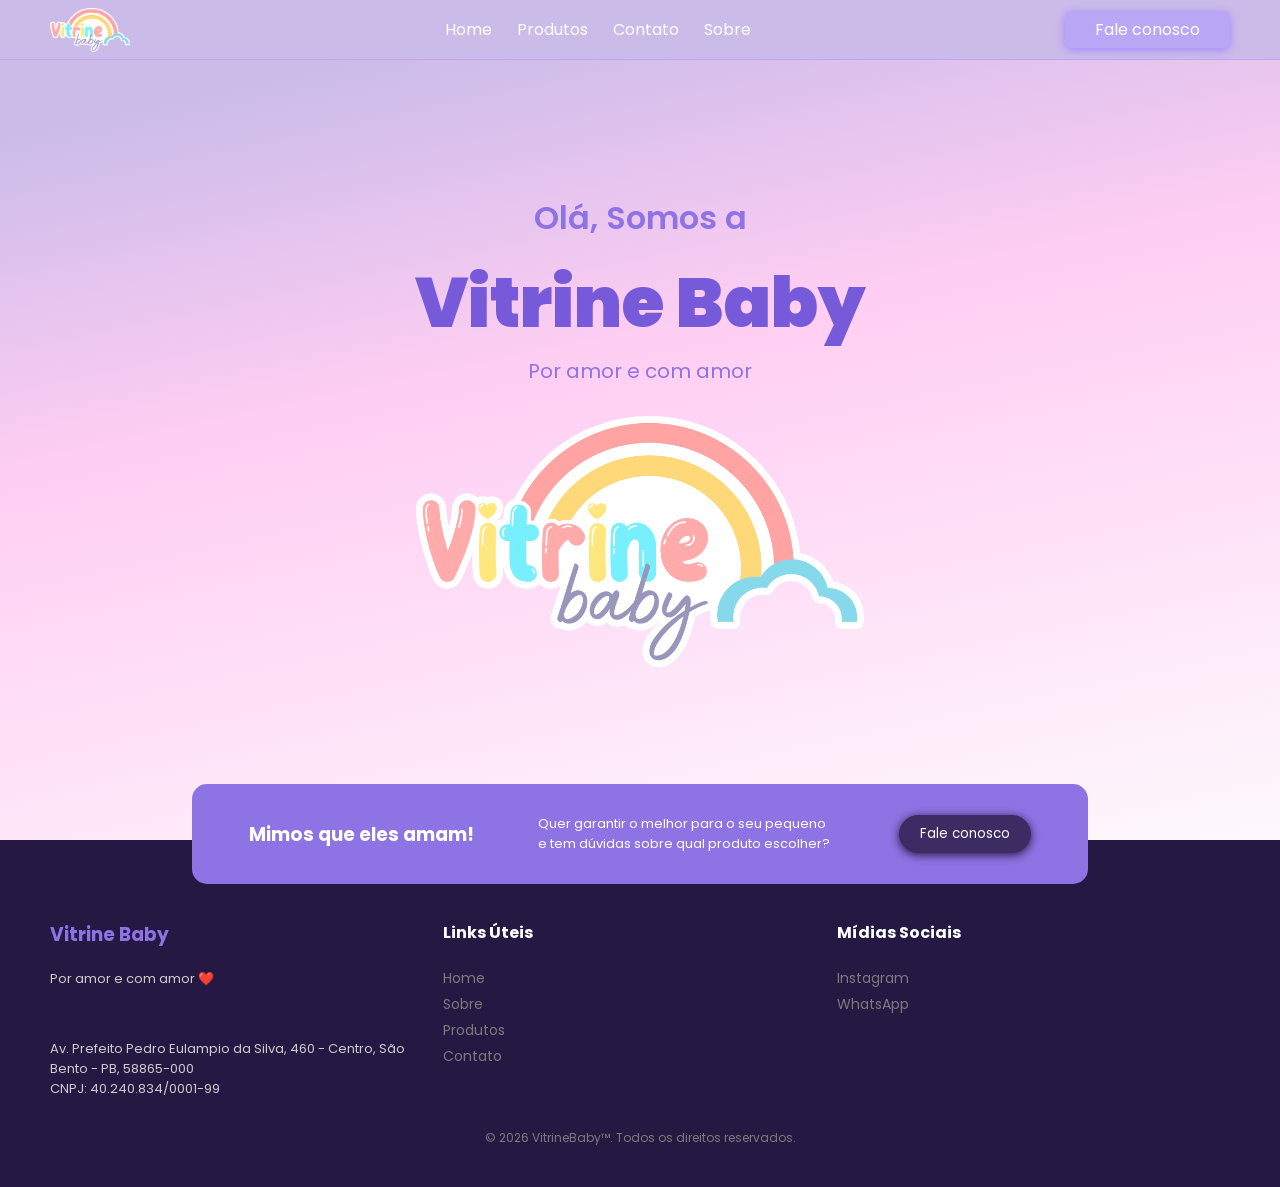
==== index.html @ b2b53bae "Add files via upload" ====
<!doctype html>
<html lang="pt-br">
  <head>
    <meta charset="UTF-8" />
    <meta name="viewport" content="width=device-width, initial-scale=1.0" />
    <link
      href="https://unpkg.com/boxicons@2.1.4/css/boxicons.min.css"
      rel="stylesheet"
    />
    <link rel="stylesheet" href="style.css" />
    <link rel="icon" type="image/png" href="assets/logo.png" />
    <title>Vitrine Baby | Enxoval e Moda Infantil</title>
  </head>

  <body>
    <div class="navbar">
      <div class="logo">
        <a href="../">
          <img src="../assets/logo.png" />
        </a>
      </div>

      <div class="bx bx-menu" id="menu-icon"></div>
      <ul>
        <li><a href="/">Home</a></li>
        <li><a href="produtos/">Produtos</a></li>
        <li><a href="contato/">Contato</a></li>
        <li><a href="sobre/">Sobre</a></li>
      </ul>
      <a
        href="https://api.whatsapp.com/send?phone=5583999022824&text=Ol%C3%A1%2C+eu+vim+pelo+site"
        target="_blank"
        ><button class="hire-btn">Fale conosco</button></a
      >
    </div>

    <div class="main">
      <h4>Olá, Somos a</h4>
      <p class="title">Vitrine Baby</p>
      <p class="subtitle">
        Por amor e com amor
      </p>
      <img src="assets/logo.png" />
    </div>

    <footer>
      <div class="start">
        <h3>Mimos que eles amam!</h3>
        <p>
          Quer garantir o melhor para o seu pequeno e tem dúvidas sobre qual produto escolher?
        </p>
        <a
          href="https://api.whatsapp.com/send?phone=5583999022824&text=Ol%C3%A1%2C+eu+vim+pelo+site"
          target="_blank"
        >
          <button>Fale conosco</button>
        </a>
      </div>

      <div class="cols">
        <div class="about-col">
          <h3>Vitrine Baby</h3>
          <p>Por amor e com amor ❤️</p>
          <br />
          <br />
          <p>
            Av. Prefeito Pedro Eulampio da Silva, 460 - Centro, São Bento - PB,
            58865-000
          </p>
          <p>CNPJ: 40.240.834/0001-99</p>
        </div>

        <div class="links-col">
          <h4>Links Úteis</h4>
          <a href="/">Home</a>
          <a href="/sobre/">Sobre</a>
          <a href="/produtos/">Produtos</a>
          <a href="/contato/">Contato</a>
        </div>

        <div class="links-col">
          <h4>Mídias Sociais</h4>
          <a href="https://www.instagram.com/vitrinebaby_/" target="_blank"
            >Instagram</a
          >
          <a
            href="https://api.whatsapp.com/send?phone=5583999022824&text=Ol%C3%A1%2C+eu+vim+pelo+site"
            target="_blank"
            >WhatsApp</a
          >
        </div>
      </div>
      <div class="direitos">
        © 2026 VitrineBaby™. Todos os direitos reservados.
      </div>
    </footer>
    <script src="script.js"></script>
  </body>
</html>
---- style.css ----
@import url("https://fonts.googleapis.com/css2?family=Poppins:wght@300;400;500;600;700&display=swap");

* {
  margin: 0;
  padding: 0;
  box-sizing: border-box;
  font-family: "Poppins", sans-serif;
}

body {
  min-height: 100vh;
  background-image:
    url("assets/osso.svg"),
    linear-gradient(
      168deg,
      rgba(202, 187, 233, 1) 11%,
      rgba(255, 206, 243, 1) 41%,
      rgba(253, 253, 253, 1) 100%
    );
  background-repeat: repeat, no-repeat;
  background-size:
    150px auto,
    cover;
  background-position:
    0 0,
    0 0;
  background-attachment: fixed;
}

body::-webkit-scrollbar {
  width: 12px;
}
body::-webkit-scrollbar-track {
  background: #292b2e;
}
body::-webkit-scrollbar-thumb {
  background-color: #171a1d;
  border-radius: 10px;
}

.navbar {
  position: fixed;
  top: 0;
  left: 0;
  width: 100%;
  background-color: #cabbe9;
  border-bottom: #c0a4f8 solid 1px;
  display: flex;
  align-items: center;
  justify-content: space-between;
  height: 60px;
  padding: 0 50px;
  z-index: 1000;
}

.navbar .logo {
  display: flex;
  align-items: center;
}
.navbar .logo img {
  width: 80px;
  height: auto;
  margin-top: 8px;
}

.navbar #menu-icon {
  font-size: 36px;
  color: #8e73e4;
  cursor: pointer;
  display: none;
  margin-left: auto;
}

.navbar ul {
  display: flex;
}
.navbar ul li {
  list-style: none;
}
.navbar ul li a {
  text-decoration: none;
  color: #fff;
  font-size: 16px;
  margin-right: 25px;
  transition: color 0.3s ease;
}
.navbar ul li:hover a {
  color: #8e73e4;
}
.navbar ul li:last-child a {
  margin: 0;
}

.hire-btn {
  background: #b9a7f5;
  color: #fff;
  padding: 6px 30px;
  border: none;
  font-size: 16px;
  cursor: pointer;
  border-radius: 6px;
  transition: background-color 0.4s ease;
  box-shadow: #a387ff 0px 2px 8px;
}
.hire-btn:hover {
  background: #876ddd;
  color: #fff;
}

.main {
  height: 640px;
  display: flex;
  flex-direction: column;
  align-items: center;
  justify-content: center;
  margin-top: 100px;
}

.main h4 {
  font-size: 32px;
  color: #8e73e4;
  font-weight: 600;
  margin-top: 20px;
}
.main p.title {
  font-size: 70px;
  font-weight: 900;
  color: #775ada;
  margin-top: 8px;
}
.main p.subtitle {
  font-size: 20px;
  color: #8e73e4;
}
.main img {
  width: 35%;
  height: auto;
  margin-top: 30px;
}

footer {
  position: relative;
  background: #251842;
  padding: 80px 50px 40px;
  margin-top: 100px;
}

footer .start {
  display: flex;
  align-items: center;
  justify-content: space-around;
  position: absolute;
  background-color: #8e73e4;
  color: #fff;
  padding: 30px 25px;
  border-radius: 15px;
  width: 70%;
  top: -16%;
  left: 15%;
}

footer .start p {
  font-size: 13px;
  width: 35%;
  color: #fff;
}
footer .start button {
  background: #3d2b63;
  border: 1px solid #3d2b63;
  color: #fff;
  cursor: pointer;
  padding: 8px 20px;
  border-radius: 100px;
  transition: all 0.4s ease;
  box-shadow: #251842 0px 2px 10px;
}
footer .start button:hover {
  color: #fff;
  background-color: #e06c9f;
  border-color: #e06c9f;
}

footer .cols {
  display: flex;
  align-items: start;
}
footer .cols .about-col {
  flex: 3;
}
footer .cols .about-col h3 {
  color: #8e73e4;
  margin-bottom: 20px;
}
footer .cols .about-col p {
  color: #ccc;
  font-size: 13px;
}

footer .cols .links-col {
  flex: 3;
}
footer .cols .links-col h4,
footer .cols .news-col h4 {
  color: #fff;
  margin-bottom: 20px;
}
footer .cols .links-col a {
  display: block;
  text-decoration: none;
  color: #7b7b7b;
  font-size: 14px;
  line-height: 26px;
  transition: color 0.3s ease;
}
footer .cols .links-col a:hover {
  color: #8e73e4;
}

footer .cols .news-col {
  flex: 3;
}
footer .cols .news-col p {
  color: #7b7b7b;
  font-size: 15px;
}
footer .cols .news-col form {
  width: 100%;
  margin-top: 20px;
  position: relative;
}
footer .direitos {
  margin-top: 30px;
  text-align: center;
  color: #7b7b7b;
  font-size: 12px;
}

@media screen and (max-width: 1100px) {
  footer {
    margin-top: 150px;
  }
  footer .start {
    width: 90%;
    left: 5%;
    top: -20%;
  }
  footer .cols {
    flex-wrap: wrap;
  }
  footer .cols .about-col,
  footer .cols .links-col,
  footer .cols .news-col {
    flex-basis: 50%;
    margin-bottom: 30px;
  }
}

@media screen and (max-width: 780px) {
  .navbar button {
    display: none;
  }
  .main h4 {
    font-size: 24px;
  }
  .main p.title {
    font-size: 50px;
  }
  .main p.subtitle {
    font-size: 14px;
    margin-bottom: 70px;
  }
}

@media screen and (max-width: 700px) {
  .navbar {
    justify-content: space-between;
    padding: 0 20px;
    height: 60px;
  }
  .navbar ul li a {
    font-size: 16px;
    display: block;
    margin: 0;
  }
  .navbar #menu-icon {
    color: #8e73e4;
    display: block;
  }
  .navbar ul {
    position: absolute;
    top: 60px;
    left: 0;
    width: 100%;
    padding: 20px 0;
    background: #8e73e4;
    display: none;
    flex-direction: column;
    align-items: center;
    gap: 20px;
    border-bottom: 2px solid #775ada;
  }
  .navbar ul li a {
    margin: 0;
  }

  .navbar ul li a:hover {
    color: #3d2b63;
  }

  .navbar ul.active {
    display: flex;
  }
  .main {
    margin-top: 120px;
    height: 570px;
  }
  .main img {
    width: 80%;
  }
  footer .cols {
    flex-direction: column;
    align-items: flex-start;
  }
  footer .cols .about-col,
  footer .cols .links-col,
  footer .cols .news-col {
    flex-basis: 100%;
    width: 100%;
  }
  footer .cols .about-col h3,
  footer .cols .links-col h4,
  footer .cols .news-col h4 {
    margin-bottom: 15px;
    font-size: 20px;
  }
  footer .start {
    top: -8%;
  }
  footer .start p {
    display: none;
  }
}
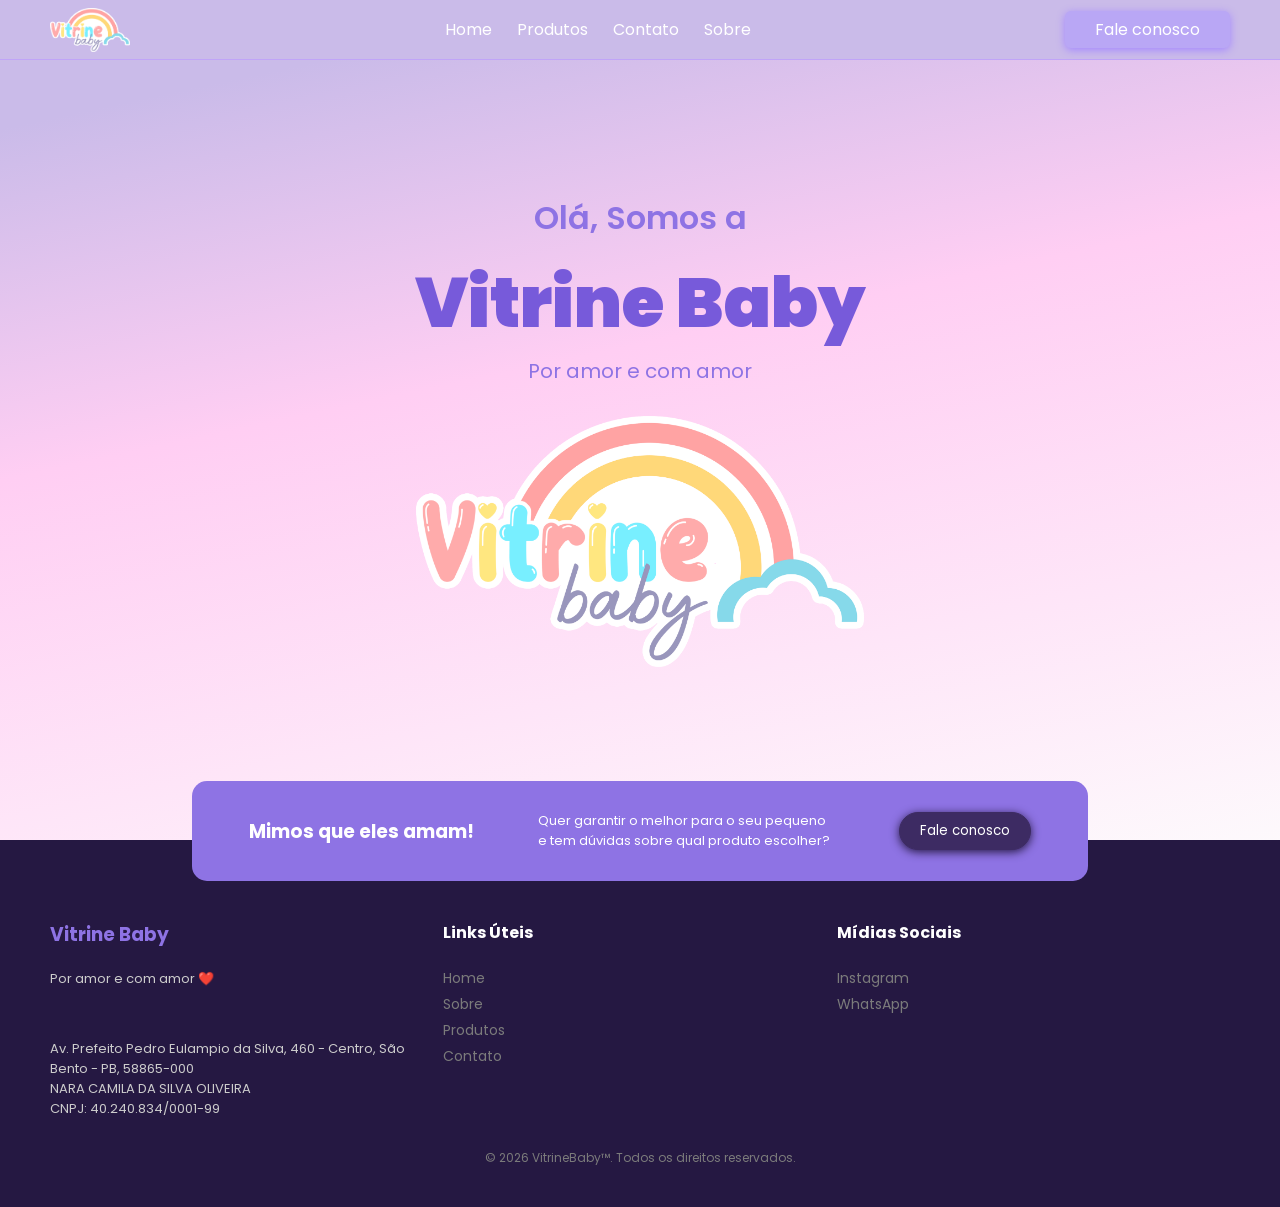
==== commit 63f46cc1: "Update index.html" ====
--- a/index.html
+++ b/index.html
@@ -67,6 +67,7 @@
             Av. Prefeito Pedro Eulampio da Silva, 460 - Centro, São Bento - PB,
             58865-000
           </p>
+          <p>NARA CAMILA DA SILVA OLIVEIRA</p>
           <p>CNPJ: 40.240.834/0001-99</p>
         </div>
 
